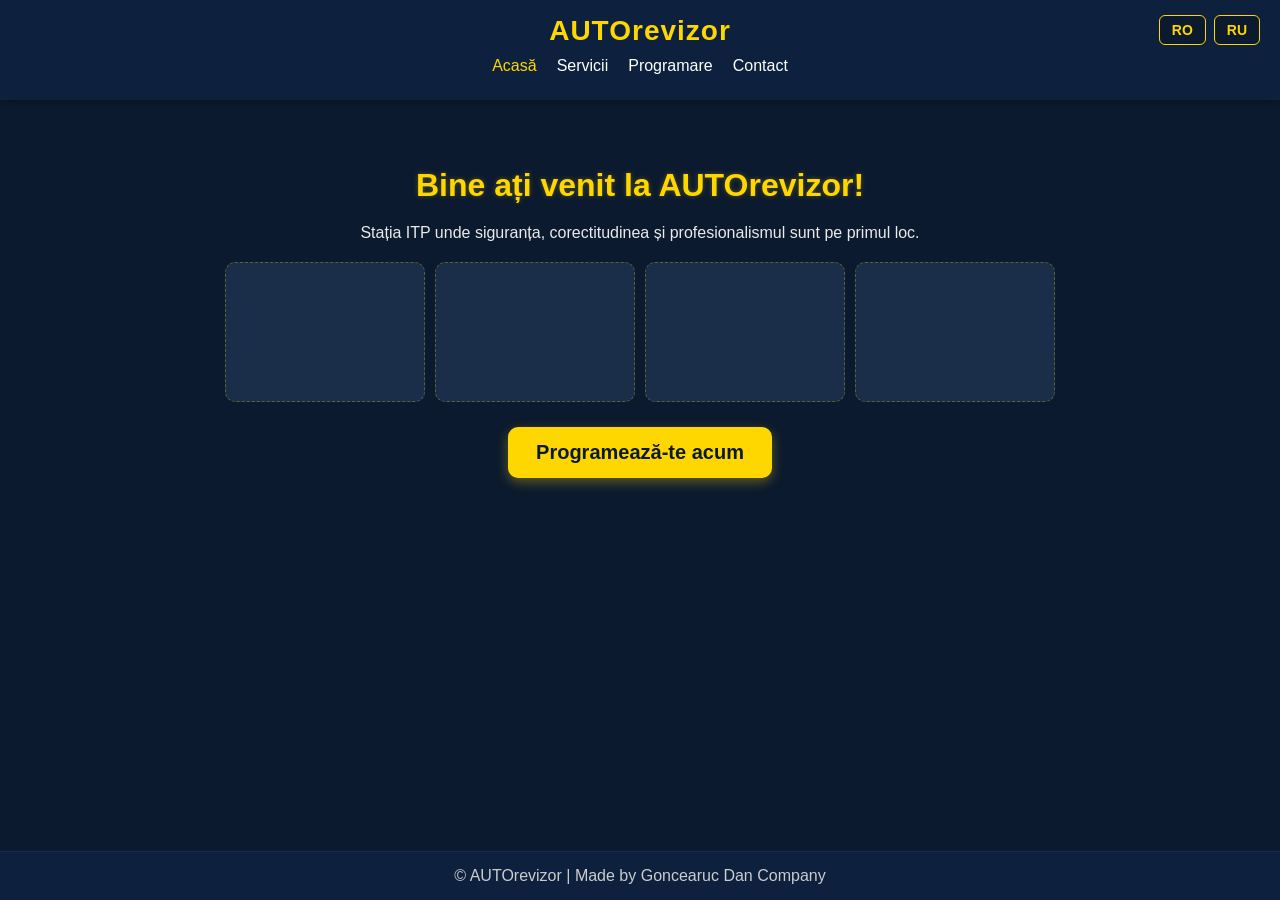
==== html/index.html @ d7597413 "primul commit" ====
<!DOCTYPE html>
<html lang="ro">
<head>
  <meta charset="UTF-8">
  <meta name="viewport" content="width=device-width, initial-scale=1.0">
  <title data-key="title">AUTOrevizor - Testare Auto</title>
  <link rel="stylesheet" href="../css/style.css">
</head>

<body>
  <header>
    <h1 class="logo" data-key="logo">AUTOrevizor</h1>

    <nav>
      <ul>
        <li><a href="index.html" class="active" data-key="nav-home">Acasă</a></li>
        <li><a href="servicii.html" data-key="nav-services">Servicii</a></li>
        <li><a href="progrmare.html" data-key="nav-booking">Programare</a></li>
        <li><a href="contact.html" data-key="nav-contact">Contact</a></li>
      </ul>
    </nav>

    <div class="lang-switch">
      <button>RO</button>
      <button>RU</button>
    </div>
  </header>

  <main>
    <h2 data-key="welcome-title">Bine ați venit la AUTOrevizor!</h2>
    <p data-key="welcome-text">
      Stația ITP unde siguranța, corectitudinea și profesionalismul sunt pe primul loc.
    </p>

    <div class="gallery">
      <div class="img-placeholder"></div>
      <div class="img-placeholder"></div>
      <div class="img-placeholder"></div>
      <div class="img-placeholder"></div>
    </div>

    <a href="progrmare.html" class="btn" data-key="btn-book-now">
      Programează-te acum
    </a>
  </main>

  <footer data-key="footer">
    © AUTOrevizor | Made by Goncearuc Dan Company
  </footer>

  <script src="../js/script.js"></script>
</body>
</html>
---- css/style.css ----
* { box-sizing: border-box; }

body {
  margin: 0;
  font-family: 'Segoe UI', sans-serif;
  display: flex;
  flex-direction: column;
  min-height: 100vh;
  background-color: #0b1a2e;
  color: #eaeaea;
  animation: fadeIn 0.7s ease forwards;
  opacity: 0;
}

@keyframes fadeIn {
  to { opacity: 1; }
}

header {
  background-color: #0d203d;
  color: #ffd700;
  padding: 15px 0 25px;
  text-align: center;
  box-shadow: 0 2px 8px rgba(0,0,0,0.3);
  position: relative;
}

.logo {
  font-size: 28px;
  letter-spacing: 1px;
  margin: 0;
}

.lang-switch {
  position: absolute;
  right: 20px;
  top: 15px;
  display: flex;
  gap: 8px;
}

.lang-switch button {
  padding: 6px 12px;
  background: #0b1a2e;
  color: #ffd700;
  border: 1px solid #ffd700;
  border-radius: 6px;
  cursor: pointer;
  font-size: 14px;
  font-weight: 600;
  transition: 0.2s ease;
}

.lang-switch button:hover {
  background: #ffd700;
  color: #0b1a2e;
  transform: scale(1.1);
}

nav ul {
  list-style: none;
  padding: 0;
  margin: 10px 0 0;
  display: flex;
  justify-content: center;
  flex-wrap: wrap;
  gap: 20px;
}

nav a {
  color: #fff;
  text-decoration: none;
  font-weight: 500;
  transition: 0.3s ease;
}

nav a:hover,
nav a.active {
  color: #ffd700;
}

main {
  flex: 1;
  padding: 40px 20px;
  text-align: center;
  animation: fadeUp 0.7s ease forwards;
  opacity: 0;
  transform: translateY(20px);
}

@keyframes fadeUp {
  to {
    opacity: 1;
    transform: translateY(0);
  }
}

h2 {
  color: #ffd700;
  margin-bottom: 20px;
  font-size: 2em;
  text-shadow: 0 0 5px rgba(255,215,0,0.3);
}

.gallery {
  display: flex;
  justify-content: center;
  flex-wrap: wrap;
  gap: 10px;
  margin-top: 20px;
}

.img-placeholder {
  width: 45%;
  max-width: 200px;
  height: 140px;
  border-radius: 10px;
  background-color: #1a2e4a;
  border: 1px dashed rgba(255,215,0,0.3);
}

.btn {
  display: inline-block;
  background-color: #ffd700;
  color: #0b1a2e !important;
  padding: 14px 28px;
  border-radius: 10px;
  text-decoration: none;
  font-size: 1.25em;
  font-weight: 700;
  margin-top: 25px;
  cursor: pointer;
  box-shadow: 0 4px 12px rgba(255,215,0,0.35);
  transition: transform 0.25s ease, background-color 0.25s ease;
}

.btn:hover {
  background-color: #e5c100;
  transform: scale(1.06) translateY(-2px);
}

footer {
  text-align: center;
  background-color: #0d203d;
  color: #ccc;
  padding: 15px;
  border-top: 1px solid #1a2a4f;
  margin-top: auto;
}

@media (max-width: 480px) {
  nav ul { flex-direction: column; gap: 10px; }
  .img-placeholder { width: 90%; max-width: 100%; }
  h2 { font-size: 1.2em; }
  header { padding-bottom: 50px; }
  .lang-switch {
    top: auto;
    bottom: 10px;
    right: 50%;
    transform: translateX(50%);
  }
}
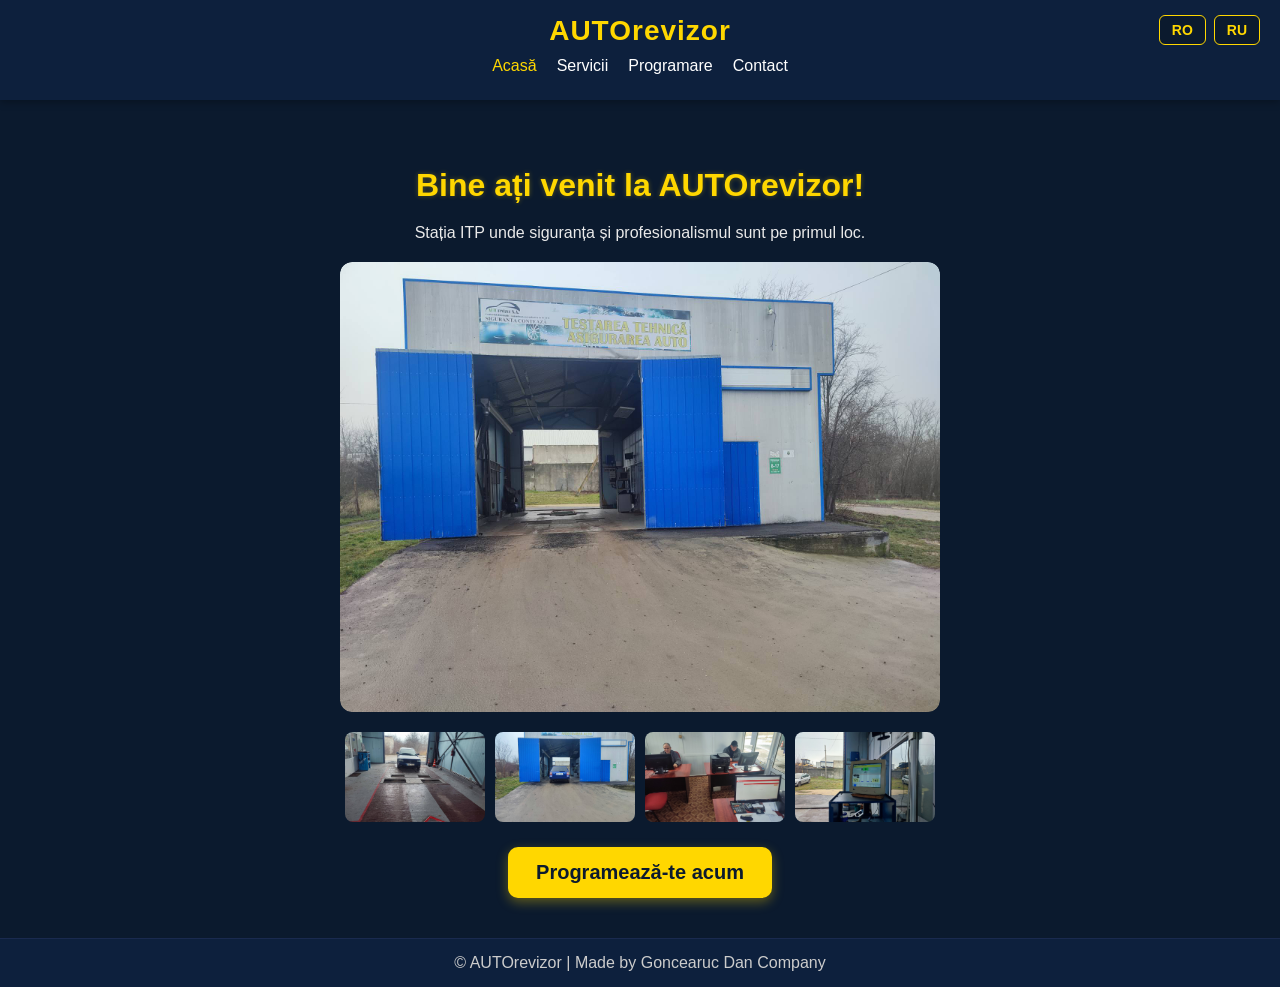
==== commit 3022ba4c: "adaugat imagini index" ====
--- a/html/index.html
+++ b/html/index.html
@@ -10,7 +10,6 @@
 <body>
   <header>
     <h1 class="logo" data-key="logo">AUTOrevizor</h1>
-
     <nav>
       <ul>
         <li><a href="index.html" class="active" data-key="nav-home">Acasă</a></li>
@@ -19,24 +18,29 @@
         <li><a href="contact.html" data-key="nav-contact">Contact</a></li>
       </ul>
     </nav>
-
     <div class="lang-switch">
-      <button>RO</button>
-      <button>RU</button>
+      <button onclick="setLanguage('ro')">RO</button>
+      <button onclick="setLanguage('ru')">RU</button>
     </div>
   </header>
 
   <main>
     <h2 data-key="welcome-title">Bine ați venit la AUTOrevizor!</h2>
     <p data-key="welcome-text">
-      Stația ITP unde siguranța, corectitudinea și profesionalismul sunt pe primul loc.
+      Stația ITP unde siguranța și profesionalismul sunt pe primul loc.
     </p>
 
+    <!-- IMAGINEA MARE DE SUS - pune calea spre poza principala -->
+    <div class="hero">
+      <img src="../img/face1.0.jpg" alt="AUTOrevizor">
+    </div>
+
+    <!-- CELE 4 IMAGINI MICI DE JOS - pune calea spre fiecare poza -->
     <div class="gallery">
-      <div class="img-placeholder"></div>
-      <div class="img-placeholder"></div>
-      <div class="img-placeholder"></div>
-      <div class="img-placeholder"></div>
+      <img src="../img/car.jpg" alt="Autoturism">
+      <img src="../img/cccc.jpg" alt="Statie ITP">
+      <img src="../img/oameni.jpg" alt="Personal">
+      <img src="../img/tehnica.jpg" alt="Echipament">
     </div>
 
     <a href="progrmare.html" class="btn" data-key="btn-book-now">
--- a/css/style.css
+++ b/css/style.css
@@ -102,6 +102,22 @@
   text-shadow: 0 0 5px rgba(255,215,0,0.3);
 }
 
+/* IMAGINEA MARE */
+.hero {
+  max-width: 600px;
+  margin: 20px auto;
+  border-radius: 12px;
+  overflow: hidden;
+}
+
+.hero img {
+  width: 100%;
+  height: auto;
+  display: block;
+  border-radius: 12px;
+}
+
+/* GALERIA DE 4 IMAGINI MICI */
 .gallery {
   display: flex;
   justify-content: center;
@@ -110,13 +126,17 @@
   margin-top: 20px;
 }
 
-.img-placeholder {
-  width: 45%;
-  max-width: 200px;
-  height: 140px;
-  border-radius: 10px;
-  background-color: #1a2e4a;
-  border: 1px dashed rgba(255,215,0,0.3);
+.gallery img {
+  width: 22%;
+  max-width: 140px;
+  height: 90px;
+  object-fit: cover;
+  border-radius: 8px;
+  transition: transform 0.3s ease;
+}
+
+.gallery img:hover {
+  transform: scale(1.05);
 }
 
 .btn {
@@ -150,7 +170,7 @@
 
 @media (max-width: 480px) {
   nav ul { flex-direction: column; gap: 10px; }
-  .img-placeholder { width: 90%; max-width: 100%; }
+  .gallery img { width: 45%; max-width: 100%; height: 80px; }
   h2 { font-size: 1.2em; }
   header { padding-bottom: 50px; }
   .lang-switch {
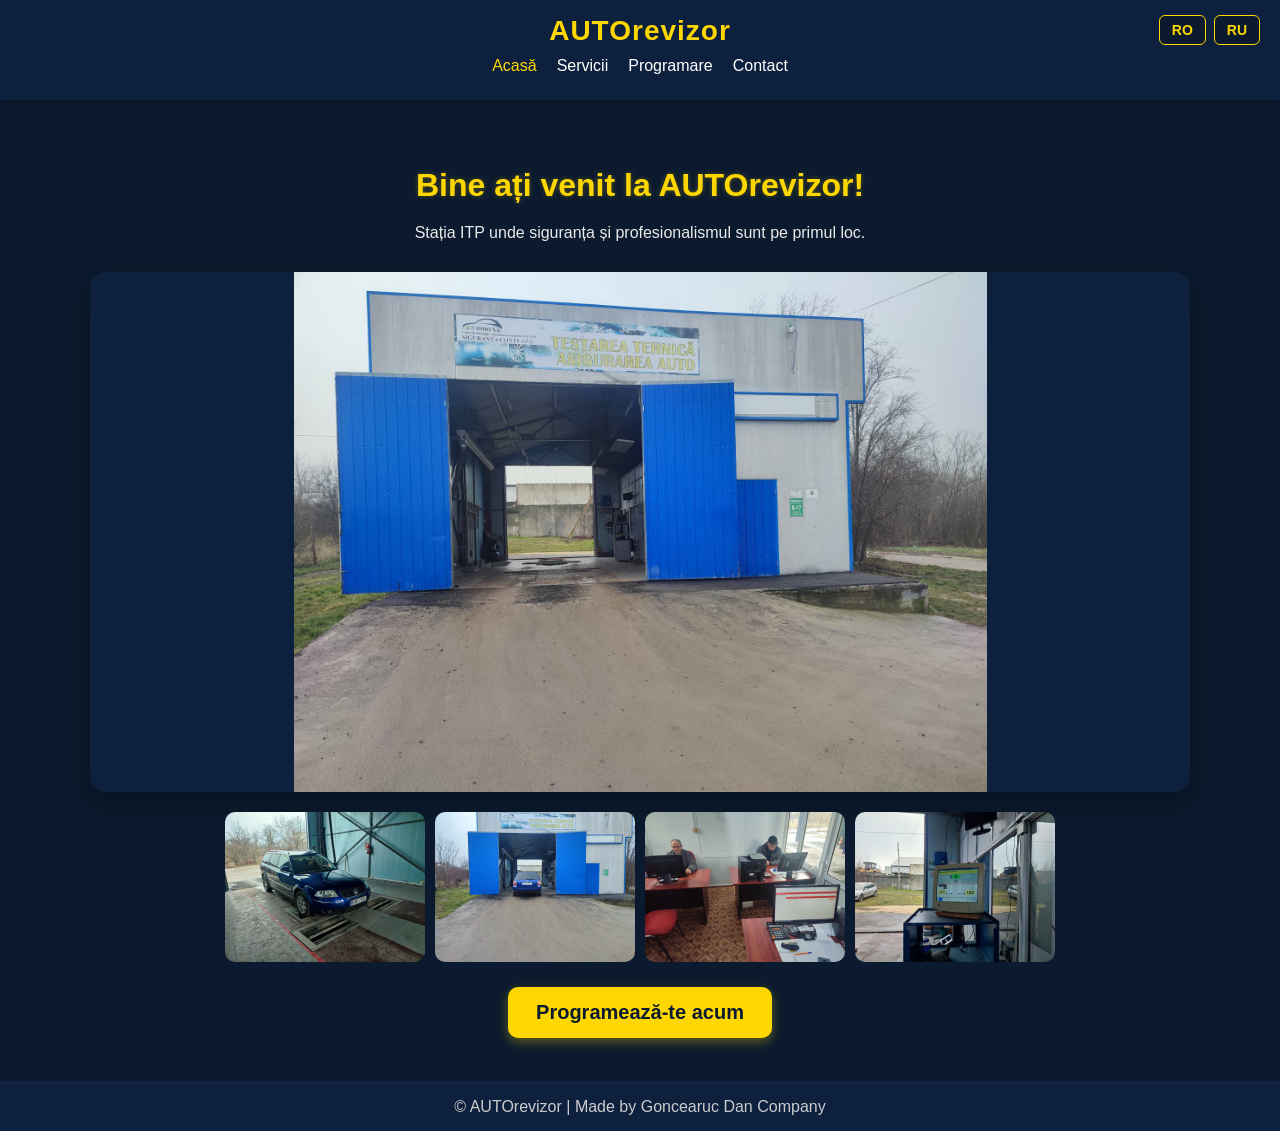
==== commit 072c1369: "site complet finalizat" ====
--- a/html/index.html
+++ b/html/index.html
@@ -4,20 +4,21 @@
   <meta charset="UTF-8">
   <meta name="viewport" content="width=device-width, initial-scale=1.0">
   <title data-key="title">AUTOrevizor - Testare Auto</title>
-  <link rel="stylesheet" href="../css/style.css">
-</head>
+<link rel="stylesheet" href="../css/style.css"></head>
 
 <body>
   <header>
     <h1 class="logo" data-key="logo">AUTOrevizor</h1>
+
     <nav>
       <ul>
         <li><a href="index.html" class="active" data-key="nav-home">Acasă</a></li>
         <li><a href="servicii.html" data-key="nav-services">Servicii</a></li>
-        <li><a href="progrmare.html" data-key="nav-booking">Programare</a></li>
+        <li><a href="programare.html" data-key="nav-booking">Programare</a></li>
         <li><a href="contact.html" data-key="nav-contact">Contact</a></li>
       </ul>
     </nav>
+
     <div class="lang-switch">
       <button onclick="setLanguage('ro')">RO</button>
       <button onclick="setLanguage('ru')">RU</button>
@@ -27,23 +28,19 @@
   <main>
     <h2 data-key="welcome-title">Bine ați venit la AUTOrevizor!</h2>
     <p data-key="welcome-text">
-      Stația ITP unde siguranța și profesionalismul sunt pe primul loc.
+      Stația ITP unde siguranța, corectitudinea și profesionalismul sunt pe primul loc.
     </p>
 
-    <!-- IMAGINEA MARE DE SUS - pune calea spre poza principala -->
-    <div class="hero">
-      <img src="../img/face1.0.jpg" alt="AUTOrevizor">
+    <div class="hero-slideshow"></div>
+
+    <div class="gallery">
+<img src="../img/FBF_945.jpg" alt="Testare auto">
+<img src="../img/cccc.jpg" alt="Autoturism">
+<img src="../img/oameni.jpg" alt="Personal calificat">
+<img src="../img/tehnica.jpg" alt="Echipament ITP">
     </div>
 
-    <!-- CELE 4 IMAGINI MICI DE JOS - pune calea spre fiecare poza -->
-    <div class="gallery">
-      <img src="../img/car.jpg" alt="Autoturism">
-      <img src="../img/cccc.jpg" alt="Statie ITP">
-      <img src="../img/oameni.jpg" alt="Personal">
-      <img src="../img/tehnica.jpg" alt="Echipament">
-    </div>
-
-    <a href="progrmare.html" class="btn" data-key="btn-book-now">
+    <a href="programare.html" class="btn" data-key="btn-book-now">
       Programează-te acum
     </a>
   </main>
@@ -52,6 +49,6 @@
     © AUTOrevizor | Made by Goncearuc Dan Company
   </footer>
 
-  <script src="../js/script.js"></script>
+ <script src="../js/script.js"></script>
 </body>
-</html>+</html>
--- a/css/style.css
+++ b/css/style.css
@@ -1,4 +1,4 @@
-* { box-sizing: border-box; }
+* {box-sizing: border-box;}
 
 body {
   margin: 0;
@@ -23,6 +23,11 @@
   text-align: center;
   box-shadow: 0 2px 8px rgba(0,0,0,0.3);
   position: relative;
+  background-attachment: fixed;
+  background-image: linear-gradient(
+      rgba(0,0,0,0.45),
+      rgba(0,0,0,0.45)
+    ),
 }
 
 .logo {
@@ -102,41 +107,184 @@
   text-shadow: 0 0 5px rgba(255,215,0,0.3);
 }
 
-/* IMAGINEA MARE */
-.hero {
-  max-width: 600px;
-  margin: 20px auto;
-  border-radius: 12px;
+footer {
+  text-align: center;
+  background-color: #0d203d;
+  color: #ccc;
+  padding: 15px;
+  border-top: 1px solid #1a2a4f;
+  margin-top: auto;
+}
+
+.slideshow {
+  width: 100%;
+  max-width: 900px;
+  height: 350px;
+  margin: 30px auto;
+  border-radius: 15px;
+  background-size: cover;
+  background-position: center;
   overflow: hidden;
-}
-
-.hero img {
-  width: 100%;
-  height: auto;
-  display: block;
-  border-radius: 12px;
-}
-
-/* GALERIA DE 4 IMAGINI MICI */
+  animation: slideFade 12s infinite;
+}
+
+@keyframes slideFade {
+  0%   {background-image: url("img/face1.0.jpg");}
+  0%  {background-image: url("img/face1.0.jpg");}
+  0%  {background-image: url("img/face1.0.jpg");}
+  0% {background-image: url("img/face1.0.jpg");}
+}
+
 .gallery {
   display: flex;
   justify-content: center;
   flex-wrap: wrap;
   gap: 10px;
   margin-top: 20px;
+  animation: fadeUp 0.7s ease forwards;
 }
 
 .gallery img {
-  width: 22%;
-  max-width: 140px;
-  height: 90px;
-  object-fit: cover;
-  border-radius: 8px;
+  width: 45%;
+  max-width: 200px;
+  border-radius: 10px;
   transition: transform 0.3s ease;
 }
 
 .gallery img:hover {
   transform: scale(1.05);
+}
+
+form {
+  background: rgba(255,255,255,0.1);
+  backdrop-filter: blur(10px);
+  border: 1px solid rgba(255,255,255,0.15);
+  box-shadow: 0 8px 30px rgba(0,0,0,0.3);
+  padding: 20px;
+  border-radius: 15px;
+  max-width: 500px;
+  margin: 20px auto;
+  display: flex;
+  flex-direction: column;
+  gap: 10px;
+}
+
+input, select, button {
+  padding: 10px;
+  border-radius: 5px;
+  border: none;
+  outline: none;
+  font-size: 1em;
+}
+
+#dataProgramare {
+  width: 100%;
+  border-radius: 6px;
+  background-color: #fff;
+  color: #000;
+  padding: 10px;
+  font-size: 1em;
+}
+
+@media (max-width: 480px) {
+  #dataProgramare {
+    font-size: 1.1em;
+  }
+}
+
+button, .btn {
+  background-color: #ffd700;
+  color: #0b1a2e;
+  cursor: pointer;
+  font-weight: bold;
+  position: relative;
+  overflow: hidden;
+  transition: transform 0.2s ease;
+}
+
+button:hover, .btn:hover {
+  background-color: #e5c100;
+  transform: scale(1.05) translateY(-2px);
+}
+
+button::after, .btn::after {
+  content: "";
+  position: absolute;
+  left: -100%;
+  top: 0;
+  width: 100%;
+  height: 100%;
+  background: rgba(255,255,255,0.3);
+  transition: 0.4s ease;
+}
+
+button:hover::after, .btn:hover::after {
+  left: 0;
+}
+
+.contact-info {
+  background: #243b55;
+  padding: 20px;
+  border-radius: 15px;
+  max-width: 500px;
+  margin: 20px auto;
+  text-align: left;
+  animation: fadeUp 0.7s ease forwards;
+}
+
+.table-container {
+  overflow-x: auto;
+  margin: 20px 0;
+}
+
+table.tarife {
+  width: 100%;
+  border-collapse: collapse;
+}
+
+table.tarife th,
+table.tarife td {
+  padding: 10px;
+  border-bottom: 1px solid rgba(255,255,255,0.2);
+  text-align: left;
+}
+
+table.tarife th {
+  background-color: #0f274d;
+  color: #ffd700;
+}
+
+.map-container {
+  margin: 20px auto;
+  max-width: 600px;
+  animation: fadeUp 0.7s ease forwards;
+}
+
+@media (max-width: 480px) {
+  nav ul { flex-direction: column; gap: 10px; }
+  .gallery img { width: 90%; }
+  .slideshow { height: 200px; }
+  h2 { font-size: 1.2em; }
+
+  header {
+    padding-bottom: 50px;
+  }
+
+  .lang-switch {
+    top: auto;
+    bottom: 10px;
+    right: 50%;
+    transform: translateX(50%);
+  }
+
+  .lang-switch button {
+    padding: 8px 14px;
+    border-radius: 8px;
+  }
+
+  .logo {
+    font-size: 24px;
+  }
 }
 
 .btn {
@@ -149,34 +297,108 @@
   font-size: 1.25em;
   font-weight: 700;
   margin-top: 25px;
+
+  border: none;
   cursor: pointer;
-  box-shadow: 0 4px 12px rgba(255,215,0,0.35);
-  transition: transform 0.25s ease, background-color 0.25s ease;
+  position: relative;
+  overflow: hidden;
+
+  box-shadow: 0 4px 12px rgba(255, 215, 0, 0.35);
+  transition: transform 0.25s ease, background-color 0.25s ease, box-shadow 0.25s ease;
+}
+
+.btn::after {
+  display: none !important;
 }
 
 .btn:hover {
   background-color: #e5c100;
   transform: scale(1.06) translateY(-2px);
-}
-
-footer {
-  text-align: center;
+  box-shadow: 0 8px 20px rgba(255,215,0,0.45);
+}
+
+.btn:focus,
+.btn:active {
+  outline: none !important;
+  box-shadow: none !important;
+}
+
+.slideshow {
+  width: 100vw;
+  max-width: 100%;
+  height: 420px;
+  margin: 40px auto;
+  border-radius: 0;
+  background-image: url("img/face1.0.jpg");
+  background-size: cover;
+  background-position: center;
+  background-repeat: no-repeat;
+  position: relative;
+}
+
+.slideshow::after {
+  content: "";
+  position: absolute;
+  inset: 0;
+  background: linear-gradient(
+    to bottom,
+    rgba(11,26,46,0.2),
+    rgba(11,26,46,0.7)
+  );
+}
+
+@media (max-width: 768px) {
+  .slideshow {
+    height: 260px;
+  }
+}
+
+.slideshow {
+  width: 100%;
+  max-width: 900px;
+  height: 350px;
+  margin: 30px auto;
+  border-radius: 15px;
+
+  background-image: url("img/face1.0.jpg");
+  background-size: contain;
+  background-position: center;
+  background-repeat: no-repeat;
+
+  overflow: hidden;
+}
+
+@media (max-width: 480px) {
+  .slideshow {
+    height: 220px;
+  }
+}
+
+.hero-slideshow {
+  width: 100%;
+  max-width: 1100px;
+  height: 520px;
+  margin: 30px auto 20px;
+  border-radius: 16px;
+
+  background-image: url("../img/face1.0.jpg");
+  background-size: contain;
+  background-position: center;
+  background-repeat: no-repeat;
+
   background-color: #0d203d;
-  color: #ccc;
-  padding: 15px;
-  border-top: 1px solid #1a2a4f;
-  margin-top: auto;
+  box-shadow: 0 10px 30px rgba(0,0,0,0.35);
+}
+
+@media (max-width: 1024px) {
+  .hero-slideshow {
+    height: 420px;
+  }
 }
 
 @media (max-width: 480px) {
-  nav ul { flex-direction: column; gap: 10px; }
-  .gallery img { width: 45%; max-width: 100%; height: 80px; }
-  h2 { font-size: 1.2em; }
-  header { padding-bottom: 50px; }
-  .lang-switch {
-    top: auto;
-    bottom: 10px;
-    right: 50%;
-    transform: translateX(50%);
+  .hero-slideshow {
+    height: 260px;
+    border-radius: 12px;
   }
 }
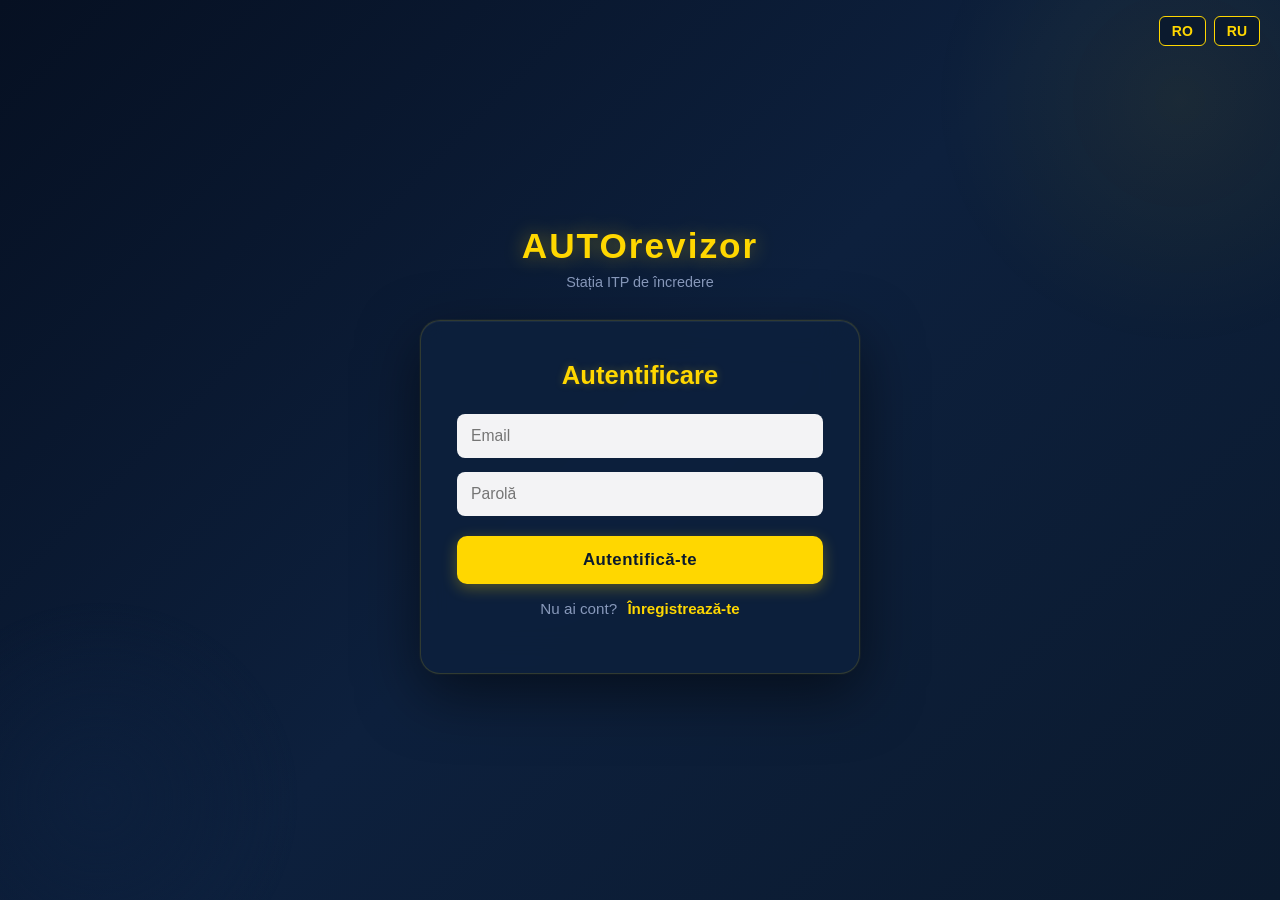
==== commit 8e1d933e: "pagina de logare" ====
--- a/html/index.html
+++ b/html/index.html
@@ -4,7 +4,8 @@
   <meta charset="UTF-8">
   <meta name="viewport" content="width=device-width, initial-scale=1.0">
   <title data-key="title">AUTOrevizor - Testare Auto</title>
-<link rel="stylesheet" href="../css/style.css"></head>
+  <link rel="stylesheet" href="../css/style.css">
+</head>
 
 <body>
   <header>
@@ -16,6 +17,11 @@
         <li><a href="servicii.html" data-key="nav-services">Servicii</a></li>
         <li><a href="programare.html" data-key="nav-booking">Programare</a></li>
         <li><a href="contact.html" data-key="nav-contact">Contact</a></li>
+        <li>
+          <button class="nav-logout-btn" onclick="logout()" data-key="nav-logout">
+            Deconectare
+          </button>
+        </li>
       </ul>
     </nav>
 
@@ -34,10 +40,10 @@
     <div class="hero-slideshow"></div>
 
     <div class="gallery">
-<img src="../img/FBF_945.jpg" alt="Testare auto">
-<img src="../img/cccc.jpg" alt="Autoturism">
-<img src="../img/oameni.jpg" alt="Personal calificat">
-<img src="../img/tehnica.jpg" alt="Echipament ITP">
+      <img src="../img/FBF_945.jpg" alt="Testare auto">
+      <img src="../img/cccc.jpg" alt="Autoturism">
+      <img src="../img/oameni.jpg" alt="Personal calificat">
+      <img src="../img/tehnica.jpg" alt="Echipament ITP">
     </div>
 
     <a href="programare.html" class="btn" data-key="btn-book-now">
@@ -49,6 +55,6 @@
     © AUTOrevizor | Made by Goncearuc Dan Company
   </footer>
 
- <script src="../js/script.js"></script>
+  <script src="../js/script.js"></script>
 </body>
-</html>
+</html>
--- a/css/style.css
+++ b/css/style.css
@@ -1,4 +1,4 @@
-* {box-sizing: border-box;}
+* { box-sizing: border-box; }
 
 body {
   margin: 0;
@@ -16,6 +16,10 @@
   to { opacity: 1; }
 }
 
+/* ============================================================
+   HEADER & NAV
+   ============================================================ */
+
 header {
   background-color: #0d203d;
   color: #ffd700;
@@ -23,11 +27,6 @@
   text-align: center;
   box-shadow: 0 2px 8px rgba(0,0,0,0.3);
   position: relative;
-  background-attachment: fixed;
-  background-image: linear-gradient(
-      rgba(0,0,0,0.45),
-      rgba(0,0,0,0.45)
-    ),
 }
 
 .logo {
@@ -83,6 +82,30 @@
 nav a.active {
   color: #ffd700;
 }
+
+/* Buton logout special în nav */
+nav .nav-logout-btn {
+  background: none;
+  border: 1px solid #e74c3c;
+  color: #e74c3c;
+  padding: 4px 12px;
+  border-radius: 6px;
+  cursor: pointer;
+  font-size: 0.9em;
+  font-weight: 600;
+  font-family: inherit;
+  transition: 0.2s ease;
+}
+
+nav .nav-logout-btn:hover {
+  background: #e74c3c;
+  color: #fff;
+  transform: none;
+}
+
+/* ============================================================
+   MAIN
+   ============================================================ */
 
 main {
   flex: 1;
@@ -107,6 +130,10 @@
   text-shadow: 0 0 5px rgba(255,215,0,0.3);
 }
 
+/* ============================================================
+   FOOTER
+   ============================================================ */
+
 footer {
   text-align: center;
   background-color: #0d203d;
@@ -116,24 +143,26 @@
   margin-top: auto;
 }
 
-.slideshow {
+/* ============================================================
+   SLIDESHOW & GALLERY
+   ============================================================ */
+
+.hero-slideshow {
   width: 100%;
-  max-width: 900px;
-  height: 350px;
-  margin: 30px auto;
-  border-radius: 15px;
-  background-size: cover;
+  max-width: 1100px;
+  height: 520px;
+  margin: 30px auto 20px;
+  border-radius: 16px;
+  background-image: url("../img/face1.0.jpg");
+  background-size: contain;
   background-position: center;
-  overflow: hidden;
-  animation: slideFade 12s infinite;
-}
-
-@keyframes slideFade {
-  0%   {background-image: url("img/face1.0.jpg");}
-  0%  {background-image: url("img/face1.0.jpg");}
-  0%  {background-image: url("img/face1.0.jpg");}
-  0% {background-image: url("img/face1.0.jpg");}
-}
+  background-repeat: no-repeat;
+  background-color: #0d203d;
+  box-shadow: 0 10px 30px rgba(0,0,0,0.35);
+}
+
+@media (max-width: 1024px) { .hero-slideshow { height: 420px; } }
+@media (max-width: 480px)  { .hero-slideshow { height: 260px; border-radius: 12px; } }
 
 .gallery {
   display: flex;
@@ -151,9 +180,11 @@
   transition: transform 0.3s ease;
 }
 
-.gallery img:hover {
-  transform: scale(1.05);
-}
+.gallery img:hover { transform: scale(1.05); }
+
+/* ============================================================
+   FORM — general
+   ============================================================ */
 
 form {
   background: rgba(255,255,255,0.1);
@@ -169,7 +200,7 @@
   gap: 10px;
 }
 
-input, select, button {
+input, select {
   padding: 10px;
   border-radius: 5px;
   border: none;
@@ -186,11 +217,135 @@
   font-size: 1em;
 }
 
-@media (max-width: 480px) {
-  #dataProgramare {
-    font-size: 1.1em;
-  }
-}
+/* ============================================================
+   AUTH PAGES — login & register (stilizare specială)
+   ============================================================ */
+
+.auth-page body {
+  justify-content: center;
+}
+
+/* Pagini fără header/footer obișnuit → fundal cu gradient */
+body.auth-body {
+  background: linear-gradient(135deg, #061022 0%, #0d203d 50%, #0b1a2e 100%);
+  position: relative;
+  overflow: hidden;
+}
+
+/* Decorațiuni geometrice de fundal */
+body.auth-body::before,
+body.auth-body::after {
+  content: '';
+  position: fixed;
+  border-radius: 50%;
+  pointer-events: none;
+  z-index: 0;
+}
+
+body.auth-body::before {
+  width: 500px;
+  height: 500px;
+  background: radial-gradient(circle, rgba(255,215,0,0.06) 0%, transparent 70%);
+  top: -150px;
+  right: -150px;
+}
+
+body.auth-body::after {
+  width: 400px;
+  height: 400px;
+  background: radial-gradient(circle, rgba(13,32,61,0.8) 0%, transparent 70%);
+  bottom: -100px;
+  left: -100px;
+}
+
+/* Wrapper centrat pentru formularele auth */
+.auth-wrapper {
+  position: relative;
+  z-index: 1;
+  flex: 1;
+  display: flex;
+  flex-direction: column;
+  align-items: center;
+  justify-content: center;
+  padding: 40px 20px;
+  min-height: 100vh;
+}
+
+/* Logo pe paginile auth */
+.auth-logo {
+  font-size: 2.2em;
+  font-weight: 800;
+  color: #ffd700;
+  letter-spacing: 2px;
+  margin-bottom: 8px;
+  text-shadow: 0 0 20px rgba(255,215,0,0.4);
+  animation: fadeUp 0.6s ease forwards;
+  opacity: 0;
+}
+
+.auth-tagline {
+  color: #8899bb;
+  font-size: 0.9em;
+  margin-bottom: 30px;
+  animation: fadeUp 0.7s 0.1s ease forwards;
+  opacity: 0;
+}
+
+/* Card-ul formularului auth */
+.auth-card {
+  background: rgba(13, 32, 61, 0.85);
+  backdrop-filter: blur(20px);
+  border: 1px solid rgba(255, 215, 0, 0.15);
+  box-shadow:
+    0 20px 60px rgba(0,0,0,0.5),
+    0 0 0 1px rgba(255,215,0,0.05),
+    inset 0 1px 0 rgba(255,255,255,0.05);
+  padding: 40px 36px;
+  border-radius: 20px;
+  width: 100%;
+  max-width: 440px;
+  animation: cardAppear 0.6s 0.15s ease forwards;
+  opacity: 0;
+  transform: translateY(24px);
+}
+
+@keyframes cardAppear {
+  to { opacity: 1; transform: translateY(0); }
+}
+
+.auth-card h2 {
+  font-size: 1.6em;
+  margin: 0 0 24px;
+  color: #ffd700;
+  text-align: center;
+  text-shadow: 0 0 8px rgba(255,215,0,0.25);
+}
+
+/* Formular în interiorul cardului auth */
+.auth-card form {
+  background: none;
+  backdrop-filter: none;
+  border: none;
+  box-shadow: none;
+  padding: 0;
+  margin: 0;
+  border-radius: 0;
+  gap: 14px;
+}
+
+/* Lang switch pe auth pages */
+.auth-lang {
+  position: fixed;
+  top: 16px;
+  right: 20px;
+  display: flex;
+  gap: 8px;
+  z-index: 100;
+}
+
+/* ============================================================
+   BUTOANE
+   ============================================================ */
 
 button, .btn {
   background-color: #ffd700;
@@ -199,7 +354,11 @@
   font-weight: bold;
   position: relative;
   overflow: hidden;
-  transition: transform 0.2s ease;
+  transition: transform 0.2s ease, background-color 0.2s ease;
+  padding: 10px;
+  border-radius: 5px;
+  border: none;
+  font-size: 1em;
 }
 
 button:hover, .btn:hover {
@@ -207,20 +366,44 @@
   transform: scale(1.05) translateY(-2px);
 }
 
-button::after, .btn::after {
-  content: "";
-  position: absolute;
-  left: -100%;
-  top: 0;
+/* Buton principal auth (mai mare, mai elegant) */
+.auth-card button[type="submit"] {
   width: 100%;
-  height: 100%;
-  background: rgba(255,255,255,0.3);
-  transition: 0.4s ease;
-}
-
-button:hover::after, .btn:hover::after {
-  left: 0;
-}
+  padding: 14px;
+  font-size: 1.05em;
+  border-radius: 10px;
+  margin-top: 6px;
+  letter-spacing: 0.5px;
+  box-shadow: 0 4px 15px rgba(255,215,0,0.3);
+  transition: background-color 0.2s ease, transform 0.2s ease, box-shadow 0.2s ease;
+}
+
+.auth-card button[type="submit"]:hover {
+  background-color: #ffe033;
+  transform: translateY(-2px);
+  box-shadow: 0 8px 25px rgba(255,215,0,0.45);
+}
+
+.btn {
+  display: inline-block;
+  padding: 14px 28px;
+  border-radius: 10px;
+  text-decoration: none;
+  font-size: 1.25em;
+  font-weight: 700;
+  margin-top: 25px;
+  color: #0b1a2e !important;
+  box-shadow: 0 4px 12px rgba(255,215,0,0.35);
+}
+
+.btn:hover {
+  transform: scale(1.06) translateY(-2px);
+  box-shadow: 0 8px 20px rgba(255,215,0,0.45);
+}
+
+/* ============================================================
+   CONTACT
+   ============================================================ */
 
 .contact-info {
   background: #243b55;
@@ -232,6 +415,10 @@
   animation: fadeUp 0.7s ease forwards;
 }
 
+/* ============================================================
+   TABEL SERVICII
+   ============================================================ */
+
 .table-container {
   overflow-x: auto;
   margin: 20px 0;
@@ -254,16 +441,155 @@
   color: #ffd700;
 }
 
+/* ============================================================
+   HARTĂ
+   ============================================================ */
+
 .map-container {
   margin: 20px auto;
   max-width: 600px;
   animation: fadeUp 0.7s ease forwards;
 }
 
+/* ============================================================
+   INPUT GROUP — validare vizuală
+   ============================================================ */
+
+.input-group {
+  position: relative;
+  display: flex;
+  align-items: center;
+}
+
+.input-group input {
+  flex: 1;
+  padding-right: 36px;
+  transition: border 0.25s ease, box-shadow 0.25s ease;
+  border: 2px solid transparent;
+  background-color: #fff;
+  color: #111;
+  border-radius: 6px;
+}
+
+/* Input în auth-card — fundal ușor diferit */
+.auth-card .input-group input {
+  background-color: rgba(255,255,255,0.95);
+  border-radius: 8px;
+  padding: 11px 36px 11px 12px;
+  font-size: 0.98em;
+}
+
+.input-group input.valid {
+  border-color: #2ecc71;
+  box-shadow: 0 0 6px rgba(46, 204, 113, 0.4);
+}
+
+.input-group input.invalid {
+  border-color: #e74c3c;
+  box-shadow: 0 0 6px rgba(231, 76, 60, 0.4);
+  animation: shake 0.35s ease;
+}
+
+@keyframes shake {
+  0%   { transform: translateX(0); }
+  20%  { transform: translateX(-6px); }
+  40%  { transform: translateX(6px); }
+  60%  { transform: translateX(-4px); }
+  80%  { transform: translateX(4px); }
+  100% { transform: translateX(0); }
+}
+
+.input-feedback {
+  position: absolute;
+  right: 10px;
+  font-size: 1em;
+  font-weight: bold;
+  pointer-events: none;
+  transition: color 0.2s ease;
+}
+
+.input-group input.valid   ~ .input-feedback { color: #2ecc71; }
+.input-group input.invalid ~ .input-feedback { color: #e74c3c; }
+
+/* ============================================================
+   ALERT — mesaj succes / eroare
+   ============================================================ */
+
+.alert {
+  max-width: 500px;
+  margin: 0 auto 10px;
+  padding: 14px 18px;
+  border-radius: 10px;
+  font-weight: 600;
+  font-size: 0.95em;
+  text-align: center;
+  opacity: 0;
+}
+
+.auth-card .alert {
+  margin: 0 0 12px;
+  max-width: 100%;
+}
+
+.alert-anim {
+  animation: alertAppear 0.4s ease forwards;
+}
+
+@keyframes alertAppear {
+  from { opacity: 0; transform: translateY(-8px); }
+  to   { opacity: 1; transform: translateY(0); }
+}
+
+.alert-success {
+  background-color: rgba(46, 204, 113, 0.18);
+  border: 1px solid #2ecc71;
+  color: #2ecc71;
+}
+
+.alert-error {
+  background-color: rgba(231, 76, 60, 0.18);
+  border: 1px solid #e74c3c;
+  color: #e74c3c;
+}
+
+/* ============================================================
+   AUTH LINK — "Ai deja cont?"
+   ============================================================ */
+
+.auth-link {
+  margin-top: 16px;
+  font-size: 0.95em;
+  color: #8899bb;
+  text-align: center;
+}
+
+.auth-link a {
+  color: #ffd700;
+  text-decoration: none;
+  font-weight: 600;
+  margin-left: 6px;
+  transition: opacity 0.2s ease;
+}
+
+.auth-link a:hover {
+  opacity: 0.8;
+  text-decoration: underline;
+}
+
+/* Separator între câmpuri în auth-card */
+.auth-card .form-divider {
+  border: none;
+  border-top: 1px solid rgba(255,255,255,0.08);
+  margin: 6px 0;
+}
+
+/* ============================================================
+   RESPONSIVE
+   ============================================================ */
+
 @media (max-width: 480px) {
   nav ul { flex-direction: column; gap: 10px; }
   .gallery img { width: 90%; }
-  .slideshow { height: 200px; }
   h2 { font-size: 1.2em; }
 
   header {
@@ -282,123 +608,14 @@
     border-radius: 8px;
   }
 
-  .logo {
-    font-size: 24px;
+  .logo { font-size: 24px; }
+
+  .auth-card {
+    padding: 28px 20px;
   }
-}
-
-.btn {
-  display: inline-block;
-  background-color: #ffd700;
-  color: #0b1a2e !important;
-  padding: 14px 28px;
-  border-radius: 10px;
-  text-decoration: none;
-  font-size: 1.25em;
-  font-weight: 700;
-  margin-top: 25px;
-
-  border: none;
-  cursor: pointer;
-  position: relative;
-  overflow: hidden;
-
-  box-shadow: 0 4px 12px rgba(255, 215, 0, 0.35);
-  transition: transform 0.25s ease, background-color 0.25s ease, box-shadow 0.25s ease;
-}
-
-.btn::after {
-  display: none !important;
-}
-
-.btn:hover {
-  background-color: #e5c100;
-  transform: scale(1.06) translateY(-2px);
-  box-shadow: 0 8px 20px rgba(255,215,0,0.45);
-}
-
-.btn:focus,
-.btn:active {
-  outline: none !important;
-  box-shadow: none !important;
-}
-
-.slideshow {
-  width: 100vw;
-  max-width: 100%;
-  height: 420px;
-  margin: 40px auto;
-  border-radius: 0;
-  background-image: url("img/face1.0.jpg");
-  background-size: cover;
-  background-position: center;
-  background-repeat: no-repeat;
-  position: relative;
-}
-
-.slideshow::after {
-  content: "";
-  position: absolute;
-  inset: 0;
-  background: linear-gradient(
-    to bottom,
-    rgba(11,26,46,0.2),
-    rgba(11,26,46,0.7)
-  );
-}
-
-@media (max-width: 768px) {
-  .slideshow {
-    height: 260px;
-  }
-}
-
-.slideshow {
-  width: 100%;
-  max-width: 900px;
-  height: 350px;
-  margin: 30px auto;
-  border-radius: 15px;
-
-  background-image: url("img/face1.0.jpg");
-  background-size: contain;
-  background-position: center;
-  background-repeat: no-repeat;
-
-  overflow: hidden;
-}
-
-@media (max-width: 480px) {
-  .slideshow {
-    height: 220px;
-  }
-}
-
-.hero-slideshow {
-  width: 100%;
-  max-width: 1100px;
-  height: 520px;
-  margin: 30px auto 20px;
-  border-radius: 16px;
-
-  background-image: url("../img/face1.0.jpg");
-  background-size: contain;
-  background-position: center;
-  background-repeat: no-repeat;
-
-  background-color: #0d203d;
-  box-shadow: 0 10px 30px rgba(0,0,0,0.35);
-}
-
-@media (max-width: 1024px) {
-  .hero-slideshow {
-    height: 420px;
-  }
-}
-
-@media (max-width: 480px) {
-  .hero-slideshow {
-    height: 260px;
-    border-radius: 12px;
+
+  .auth-lang {
+    top: 10px;
+    right: 10px;
   }
 }
